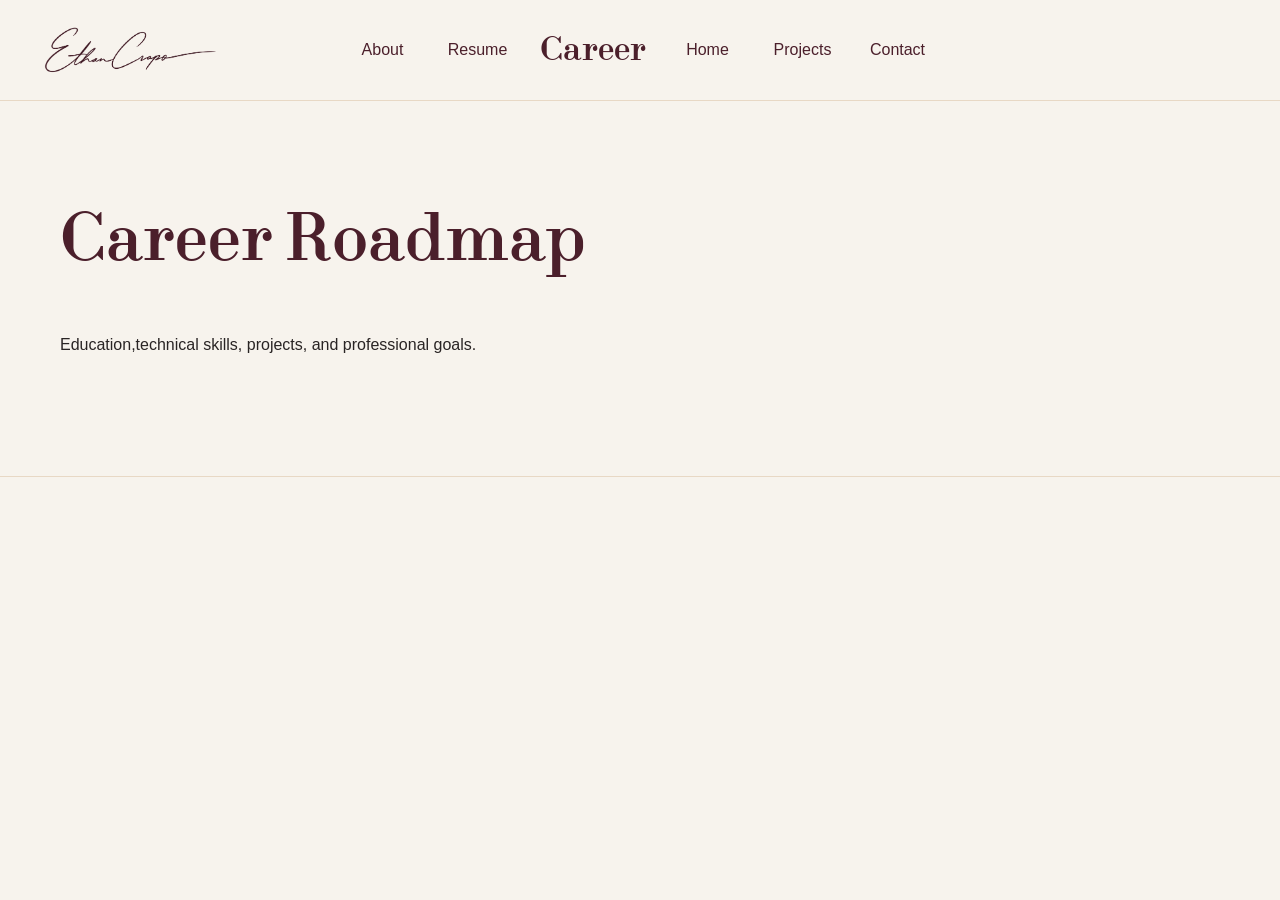
==== career.html @ c2aff4f5 "starting career profile" ====
<!DOCTYPE html>
<html lang="en">
<head>
    <meta charset="UTF-8">
    <meta name="viewport" content="width=device-width, initial-scale=1.0">
    <title>Career | Portfolio</title>
    <link rel="stylesheet" href="style.css">
</head>

<body>

    <header>
    <nav>
        <a href="index.html" class="logo">     
        <img src="images/signature.png" alt="Ethan Crapo Signature">

        </a>

        <div class="nav-links">
            <a href="#about">About</a>
            <a href="#resume">Resume</a>
            <a href="career.html" class="current-page" aria-current="page">Career</a>
            <a href="index.html">Home</a>
            <a href="#projects">Projects</a>
            <a href="#contact">Contact</a>
        </div>
        <button class="menu-toggle" type="button" aria-label="Toggle navigation menu">☰</button>
    </nav>
    </header>

    <main>
        <section class="career-intro">
            <h1>Career Roadmap</h1>
            <p>Education,technical skills, projects, and professional goals.</p>
        </section>
    </main>

    <footer>

    </footer>

</body>
</html>
---- style.css ----
/*IMPLEMENTING FIN SERIF DISPLAY FONT */ 
@font-face {
    font-family:"Fin Serif Display";
    src: url("fonts/FinSerifDisplay-Bold.ttf") format("truetype");
    font-weight: 700;
    font-style: normal;
}

h1 {
    font-family: "Fin Serif Display", Georgia, serif;
}

/*WEBSITE BACKGROUND COLOR*/
body {
    background-color: #f7f3ed;
    color:#292424;
    margin: 0;
}

/*MAIN HEADINGS*/
h1 {
    font-family: "Fin Serif Display", Georgia, serif;
    color: #4b1f2b;
    font-size: 64px;
    margin-top: 0;
}

/*NAVIGATION BAR STYLING*/
nav {
    border-bottom: 1px solid #e8d8c5;
    display: flex; /* Use flexbox for layout */
    justify-content: space-between; /* Space out the items */
    align-items: center; /* Center items vertically */
    padding: 20px 40px; /*creates space inside an element*/
    position: relative;
}

/*PORTFOLIO LOGO*/
.logo {
    font-family: "Fin Serif Display", Georgia, serif;
    font-size: 28px;
    color: #4b1f2b;
    text-decoration: none;
}

/*NAVIGATION LINKS*/
.nav-links {
    display: grid;
    grid-template-columns: 80px 80px 120px 80px 80px 80px;
    align-items: center;
    justify-items: center;
    gap: 15px;
    position: absolute;
    left: 50%;
    transform: translateX(-50%);
}


/* CENTER NAVIGATION LOGO */
.nav-links .logo {
    font-size: 28px;
}

/*MAIN CONTENT*/
main {
    padding:100px 60px; /*creates space inside an element for main text content*/
    max-width: 1400px;
    margin: 0 auto;
}

/*CURRENT PAGE TITLE FONT SIZE*/
.nav-links .current-page {
    font-family: "Fin Serif Display", Georgia, serif;
    font-size: 32px;
    color:#4b1f2b;
    text-decoration: none;
}

/* NAVIGATION LINK FONT */
.nav-links a {
    font-family: "DM Sans", sans-serif;
    color: #4b1f2b;
    text-decoration: none;
    font-size: 16px;
}

/* DEFAULT WEBSITE FONT */
body {
    font-family: "DM Sans", sans-serif;
}

/* SIGNATURE LOGO IMG SIZE */
.logo img {
    width: 180px;
    height: auto;
    display: block;
}

/*HOMEPAGE INTRODUCTORY LABEL */
.eyebrow {
    font-family: "DM Sans", sans-serif;
    font-size: 13px;
    font-weight: 600;
    text-transform: uppercase;
    letter-spacing: 3px;
    color: #806d6d
}

/*HOMEPAGE INTRODUCTION*/
main p:not(.eyebrow) {
    max-width: 650px;
    font-size: 16px;
    line-height: 1.8;
}

/* HOMEPAGE HERO SECTION */
.hero {
    min-height: 50vh;
    display: grid;
    grid-template-columns: 1fr 1fr;
    align-items: center;
    gap: 60px;
}

/* HOMEPAGE ETHAN IMAGE */
.hero-image img {
    width: 100%;
    max-width: 900px;
    height: 550px;
    object-fit: cover;
    object-position:50% 50%;
    border-radius: 8px;
    display: block;
    margin: 0 auto;
    border: 3px solid #4b1f2b;
    padding: 8px;
    background-color: #f7f3ed;
    box-sizing: border-box;
}

/* ADD COLORS TO PROJECT/RESUME BUTTONS */
.hero-button {
    display: inline-block;
    background-color: #4b1f2b;
    color: #ffffff;
    padding: 14px 28px;
    border: 1px solid #4b1f2b;
    border-radius: 4px;
    text-decoration: none;
    font-family: "DM Sans", sans-serif;
    font-size: 14px;
    font-weight: 500;
    transition: 0.3s;
}
.hero-button:hover {
    background-color: #4b1f2b;
    color: #ffffff;
}

.resume-button {
    display: inline-block;
    background-color: transparent;
    color: #4b1f2b;
    padding: 14px 28px;
    border: 1px solid #4b1f2b;
    border-radius: 4px;
    text-decoration: none;
    font-family: "DM Sans", sans-serif;
    font-size: 14px;
    font-weight: 500;
    margin-left: 12px;
    transition: 0.3s;
}
.resume-button:hover {
    background-color: #4b1f2b;
    color: #ffffff;
}

/* hover effect for both buttons so they aren't the same color*/
.hero-text:has(.resume-button:hover) .hero-button {
    background-color: transparent;
    color: #4b1f2b;
}
.hero-text:has(.hero-button:hover) .resume-button {
    background-color: transparent;
    color: #4b1f2b;
}
/* FOOTER */
footer {
    border-top: 1px solid #e8d8c5;
    padding: 25px 40px;
    text-align: center;
    font-family: "DM Sans", sans-serif;
    font-size: 13px;
    color: #4b1f2b;
}
/* TECH SKILLS SECTION HOMEPAGE */
.skills {
    background-color: #f7f3ed;
    padding: 60px 15px;
    padding-left: 0px;
    border-top: 1px solid #e8d8c5;
}

.skills h2 {
    font-family: "Fin Serif Display", Georgia, serif;
    font-size: 42px;
    color: #4b1f2b;
    margin-bottom: 30px;
}

.skill-list {
    list-style-type: none;
    display: flex;
    gap: 25px;
    flex-wrap: wrap;
    padding-left: 0;
}

.skill-list li {
    background-color: #ffffff;
    padding: 12px 20px;
    border: 1px solid #4b1f2b;
    border-radius: 8px;
    color: #4b1f2b;
}

/* EXPERTISE CARDS LAYOUT*/
.expertise-grid {
grid-template-columns: 1fr 1fr 1fr;
display: grid;
gap:25px;
}

.expertise-card {
    background-color:#ffffff;
    padding: 30px;
    border: 1px solid #e8d8c5;
    border-radius: 8px;
    color:#4b1f2b;
}

.expertise-card h3 {
    font-family: "Fin Serif Display",Georgia,serif;
    font-size: 24px;
    color:#4b1f2b;
    margin-bottom: 12px;
}

main .expertise-card p {
    font-size: 15px;
    color: #665a5a;
    line-height: 1.6;
}
/* HIDES BURGER BUTTON ON DESKTOP*/
.menu-toggle {
    display:none;
}

/*MEDIA QUERIES FOR RESPONSIVE DESIGN*/
@media (max-width: 768px) {
    .hero {
        grid-template-columns: 1fr;
        text-align: center;
    }
    .hero-image img {
        max-width: 100%;
    }
nav .nav-links {
        position: static;
        transform: none;
        grid-template-columns: repeat(5, auto);
        gap: 10px;
        display: none;
    }
    .menu-toggle {
        display:block;
}
}
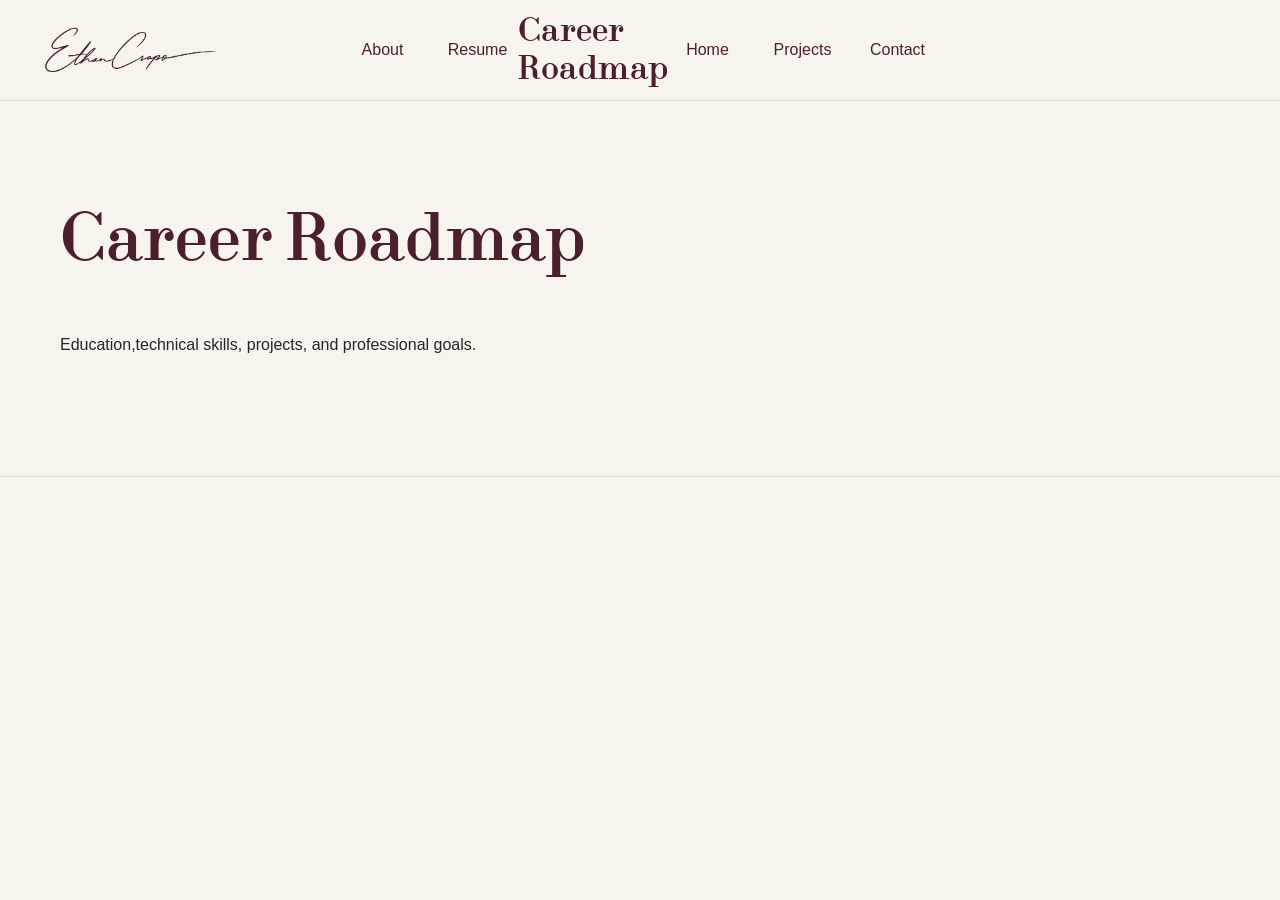
==== commit 61f3963e: "career roadmap change" ====
--- a/career.html
+++ b/career.html
@@ -19,7 +19,7 @@
         <div class="nav-links">
             <a href="#about">About</a>
             <a href="#resume">Resume</a>
-            <a href="career.html" class="current-page" aria-current="page">Career</a>
+            <a href="career.html" class="current-page" aria-current="page">Career Roadmap</a>
             <a href="index.html">Home</a>
             <a href="#projects">Projects</a>
             <a href="#contact">Contact</a>
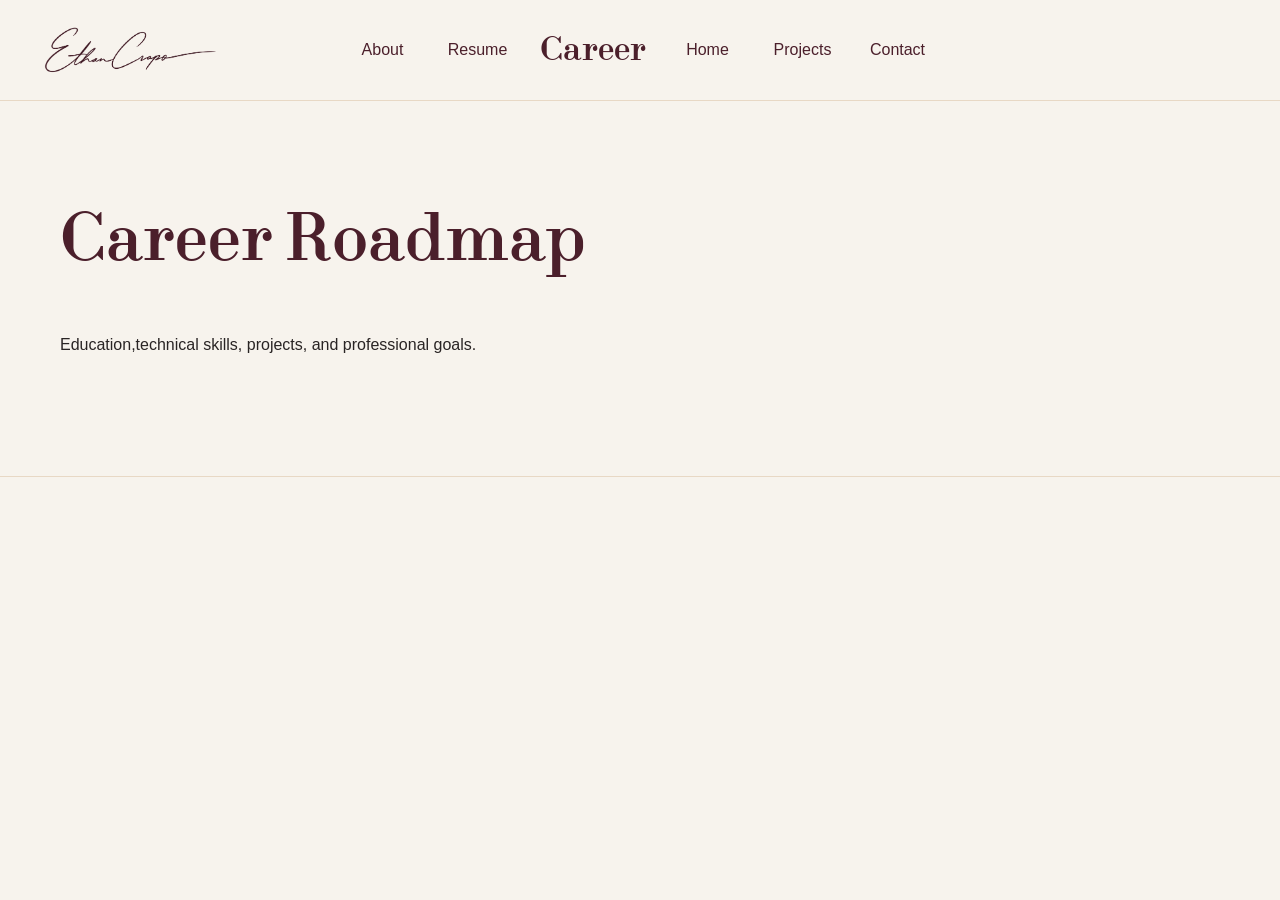
==== commit 953916c7: "nav bar change" ====
--- a/career.html
+++ b/career.html
@@ -19,7 +19,7 @@
         <div class="nav-links">
             <a href="#about">About</a>
             <a href="#resume">Resume</a>
-            <a href="career.html" class="current-page" aria-current="page">Career Roadmap</a>
+            <a href="career.html" class="current-page" aria-current="page">Career</a>
             <a href="index.html">Home</a>
             <a href="#projects">Projects</a>
             <a href="#contact">Contact</a>
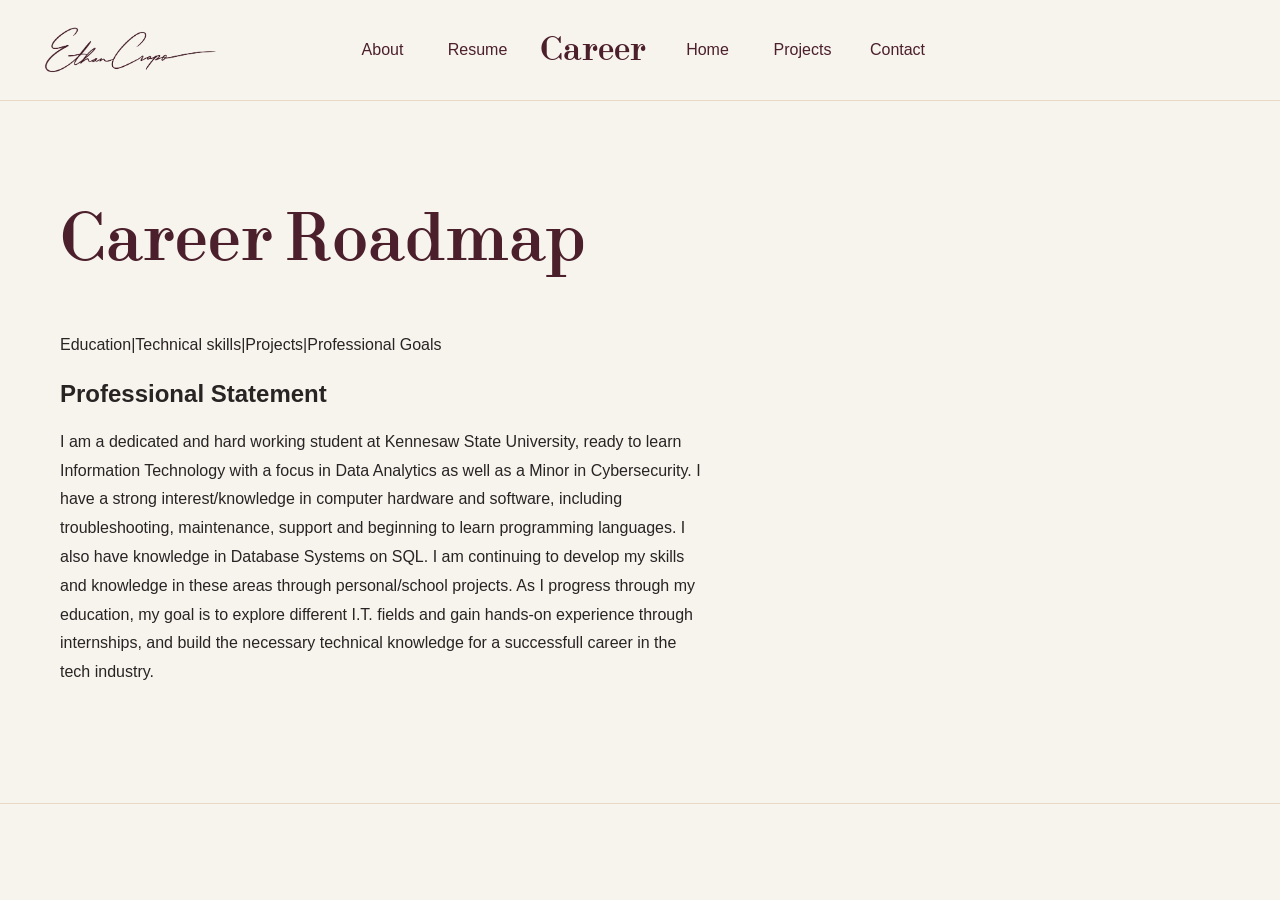
==== commit 38a7dd77: "professional statement" ====
--- a/career.html
+++ b/career.html
@@ -31,7 +31,12 @@
     <main>
         <section class="career-intro">
             <h1>Career Roadmap</h1>
-            <p>Education,technical skills, projects, and professional goals.</p>
+            <p>Education|Technical skills|Projects|Professional Goals</p>
+        </section>
+
+        <section class="professional-statement">
+            <h2>Professional Statement</h2>
+            <p>I am a dedicated and hard working student at Kennesaw State University, ready to learn Information Technology with a focus in Data Analytics as well as a Minor in Cybersecurity. I have a strong interest/knowledge in computer hardware and software, including troubleshooting, maintenance, support and beginning to learn programming languages. I also have knowledge in Database Systems on SQL. I am continuing to develop my skills and knowledge in these areas through personal/school projects. As I progress through my education, my goal is to explore different I.T. fields and gain hands-on experience through internships, and build the necessary technical knowledge for a successfull career in the tech industry.</p>
         </section>
     </main>
 
--- a/style.css
+++ b/style.css
@@ -276,4 +276,9 @@
     .menu-toggle {
         display:block;
 }
+}
+
+/* CAREER PAGE INTRODUCTION */
+.career-intro p{
+    font-size: 18px;
 }
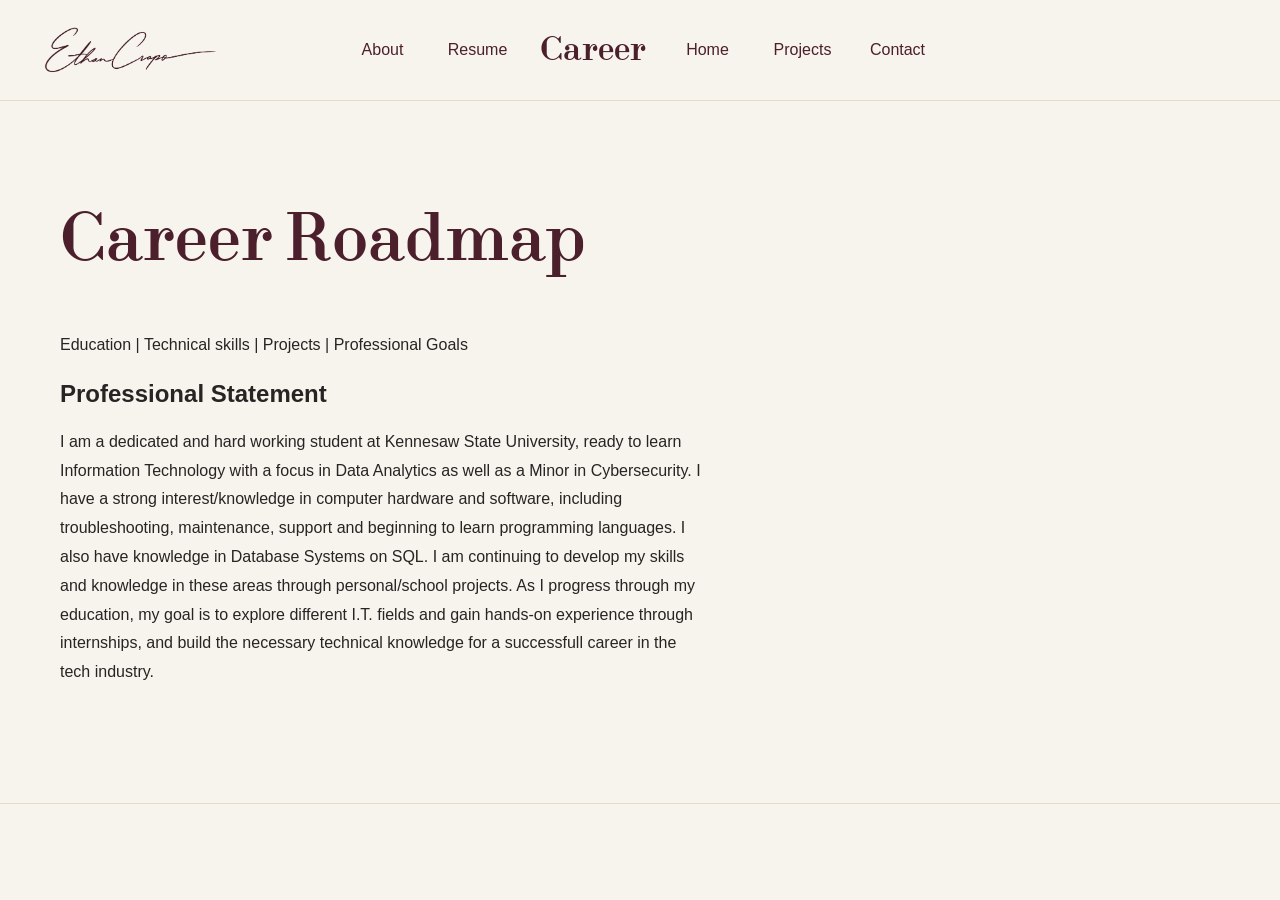
==== commit 74dc2d41: "fix spacing" ====
--- a/career.html
+++ b/career.html
@@ -31,7 +31,7 @@
     <main>
         <section class="career-intro">
             <h1>Career Roadmap</h1>
-            <p>Education|Technical skills|Projects|Professional Goals</p>
+            <p>Education | Technical skills | Projects | Professional Goals</p>
         </section>
 
         <section class="professional-statement">
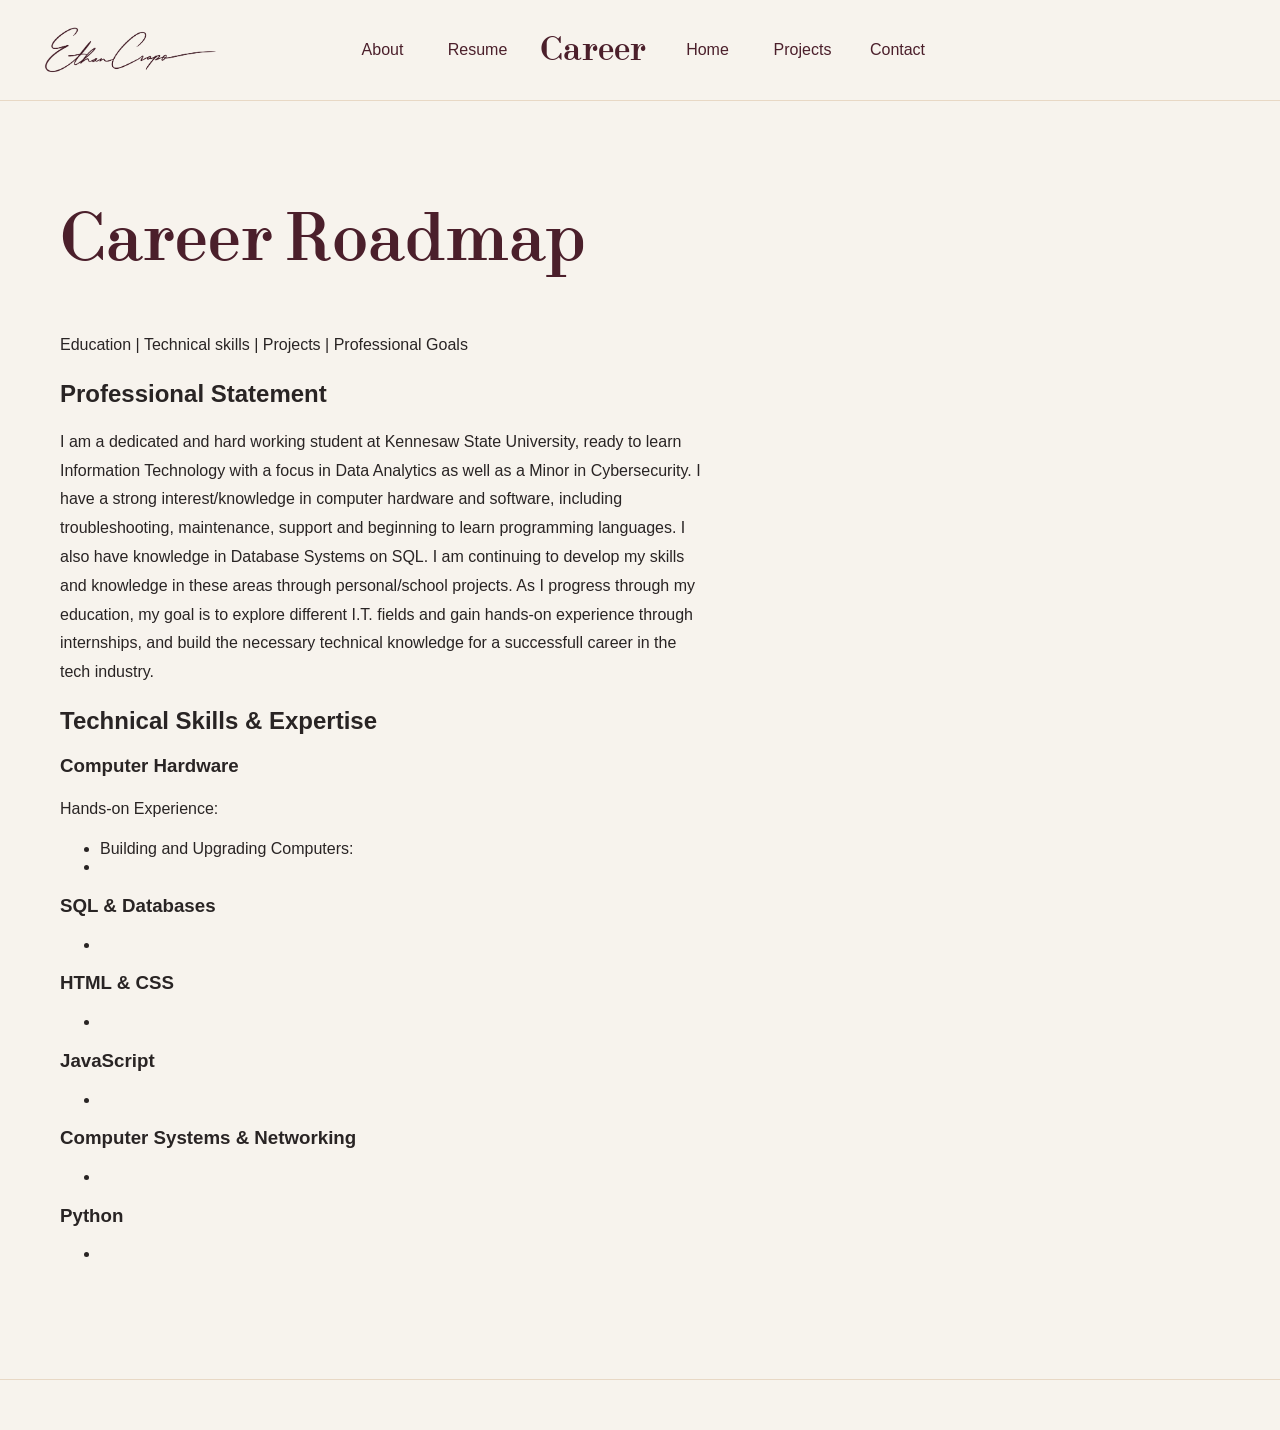
==== commit fcd979fc: "outline of experience" ====
--- a/career.html
+++ b/career.html
@@ -38,6 +38,55 @@
             <h2>Professional Statement</h2>
             <p>I am a dedicated and hard working student at Kennesaw State University, ready to learn Information Technology with a focus in Data Analytics as well as a Minor in Cybersecurity. I have a strong interest/knowledge in computer hardware and software, including troubleshooting, maintenance, support and beginning to learn programming languages. I also have knowledge in Database Systems on SQL. I am continuing to develop my skills and knowledge in these areas through personal/school projects. As I progress through my education, my goal is to explore different I.T. fields and gain hands-on experience through internships, and build the necessary technical knowledge for a successfull career in the tech industry.</p>
         </section>
+
+        <section class="career-skills"> 
+            <h2>Technical Skills & Expertise</h2>
+            <div class="skill-grid">
+                <div class="skill-card">
+                <h3>Computer Hardware</h3>
+                <p>Hands-on Experience:</p>
+                <ul>
+                    <li>Building and Upgrading Computers:</li>
+                    <li></li>
+                </ul>
+            </div>   
+            
+            <div class="skill-card"> 
+                <h3>SQL & Databases</h3>
+                <ul>
+                    <li></li>
+                </ul>
+            </div>
+
+            <div class="skill-card">
+                <h3>HTML & CSS</h3>
+                <ul>
+                    <li></li>
+                </ul>
+            </div>
+        
+            <div class="skill-card">
+                <h3>JavaScript</h3>
+                <ul>
+                    <li></li>
+                </ul>
+            </div> 
+
+            <div class="skill-card">
+                <h3>Computer Systems & Networking</h3>
+                <ul>
+                    <li></li>
+                </ul>
+            </div>    
+
+            <div class="skill-card">
+                <h3>Python</h3>
+                <ul>
+                    <li></li>
+                </ul>
+            </div>
+            
+        </section>
     </main>
 
     <footer>
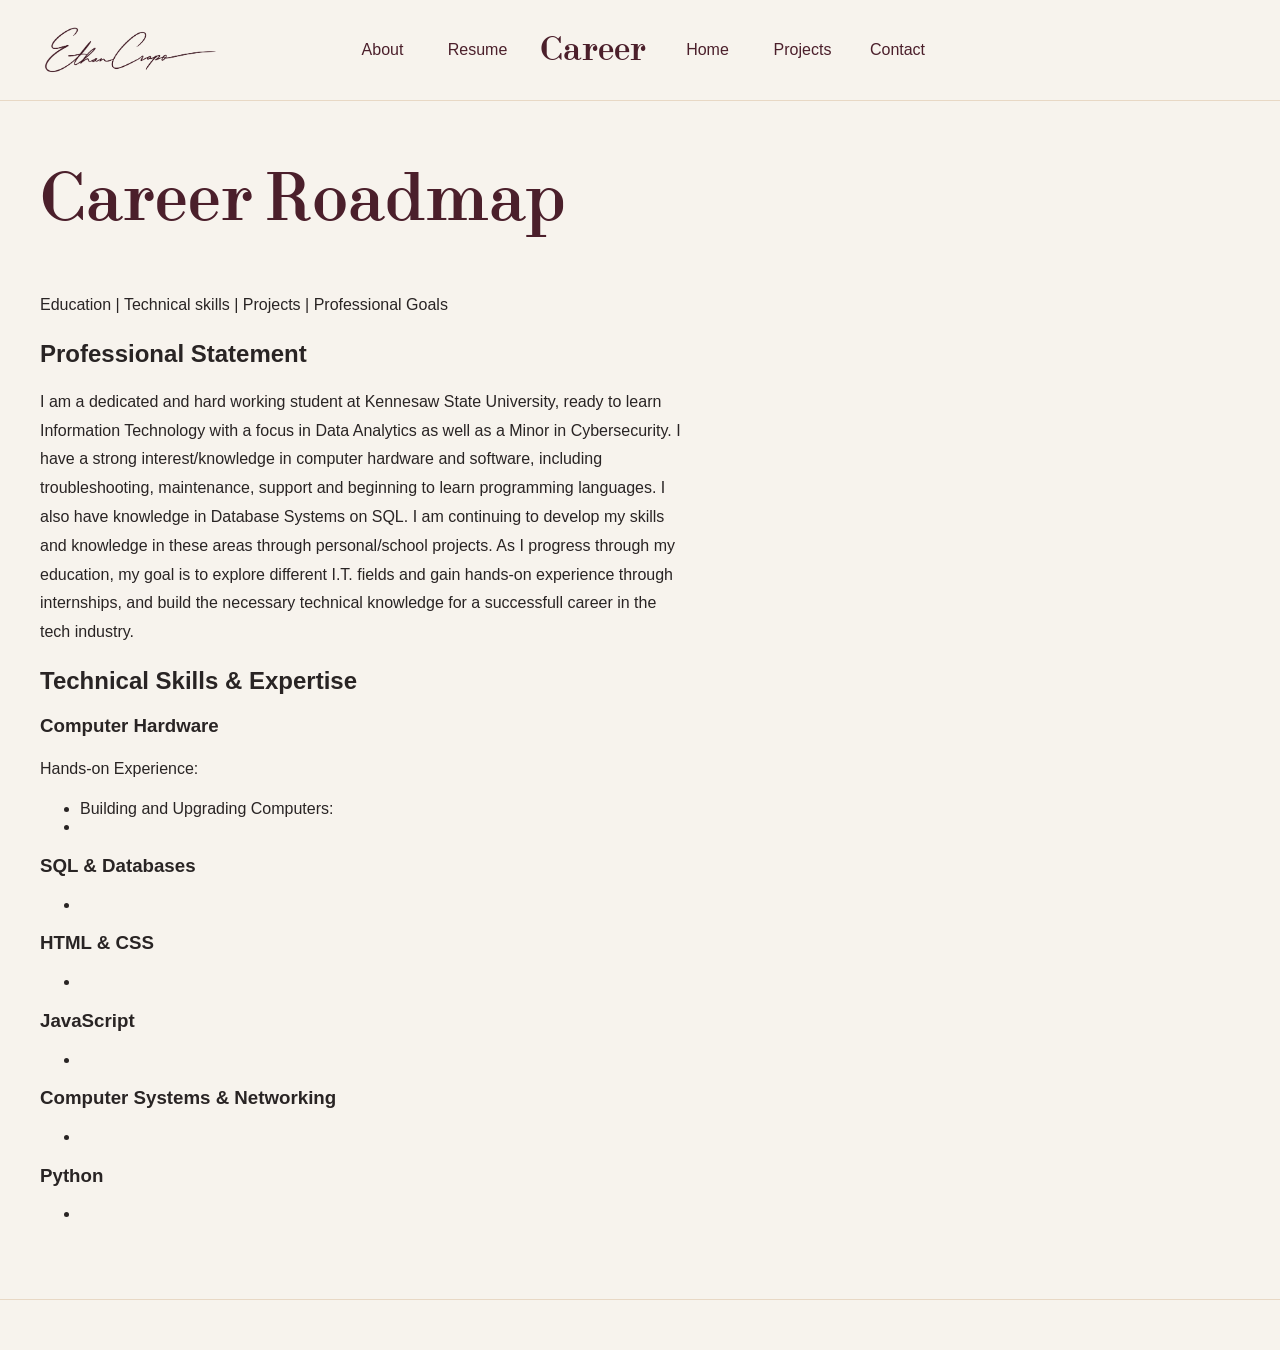
==== commit bce3588c: "margin and layout" ====
--- a/career.html
+++ b/career.html
@@ -28,7 +28,7 @@
     </nav>
     </header>
 
-    <main>
+    <main class="career-page">
         <section class="career-intro">
             <h1>Career Roadmap</h1>
             <p>Education | Technical skills | Projects | Professional Goals</p>
--- a/style.css
+++ b/style.css
@@ -281,4 +281,11 @@
 /* CAREER PAGE INTRODUCTION */
 .career-intro p{
     font-size: 18px;
+}
+
+/* CAREER PAGE CONTENT LAYOUT */
+.career-page {
+    max-width:1200px;
+    margin: 0 auto;
+    padding: 60px 40px;
 }
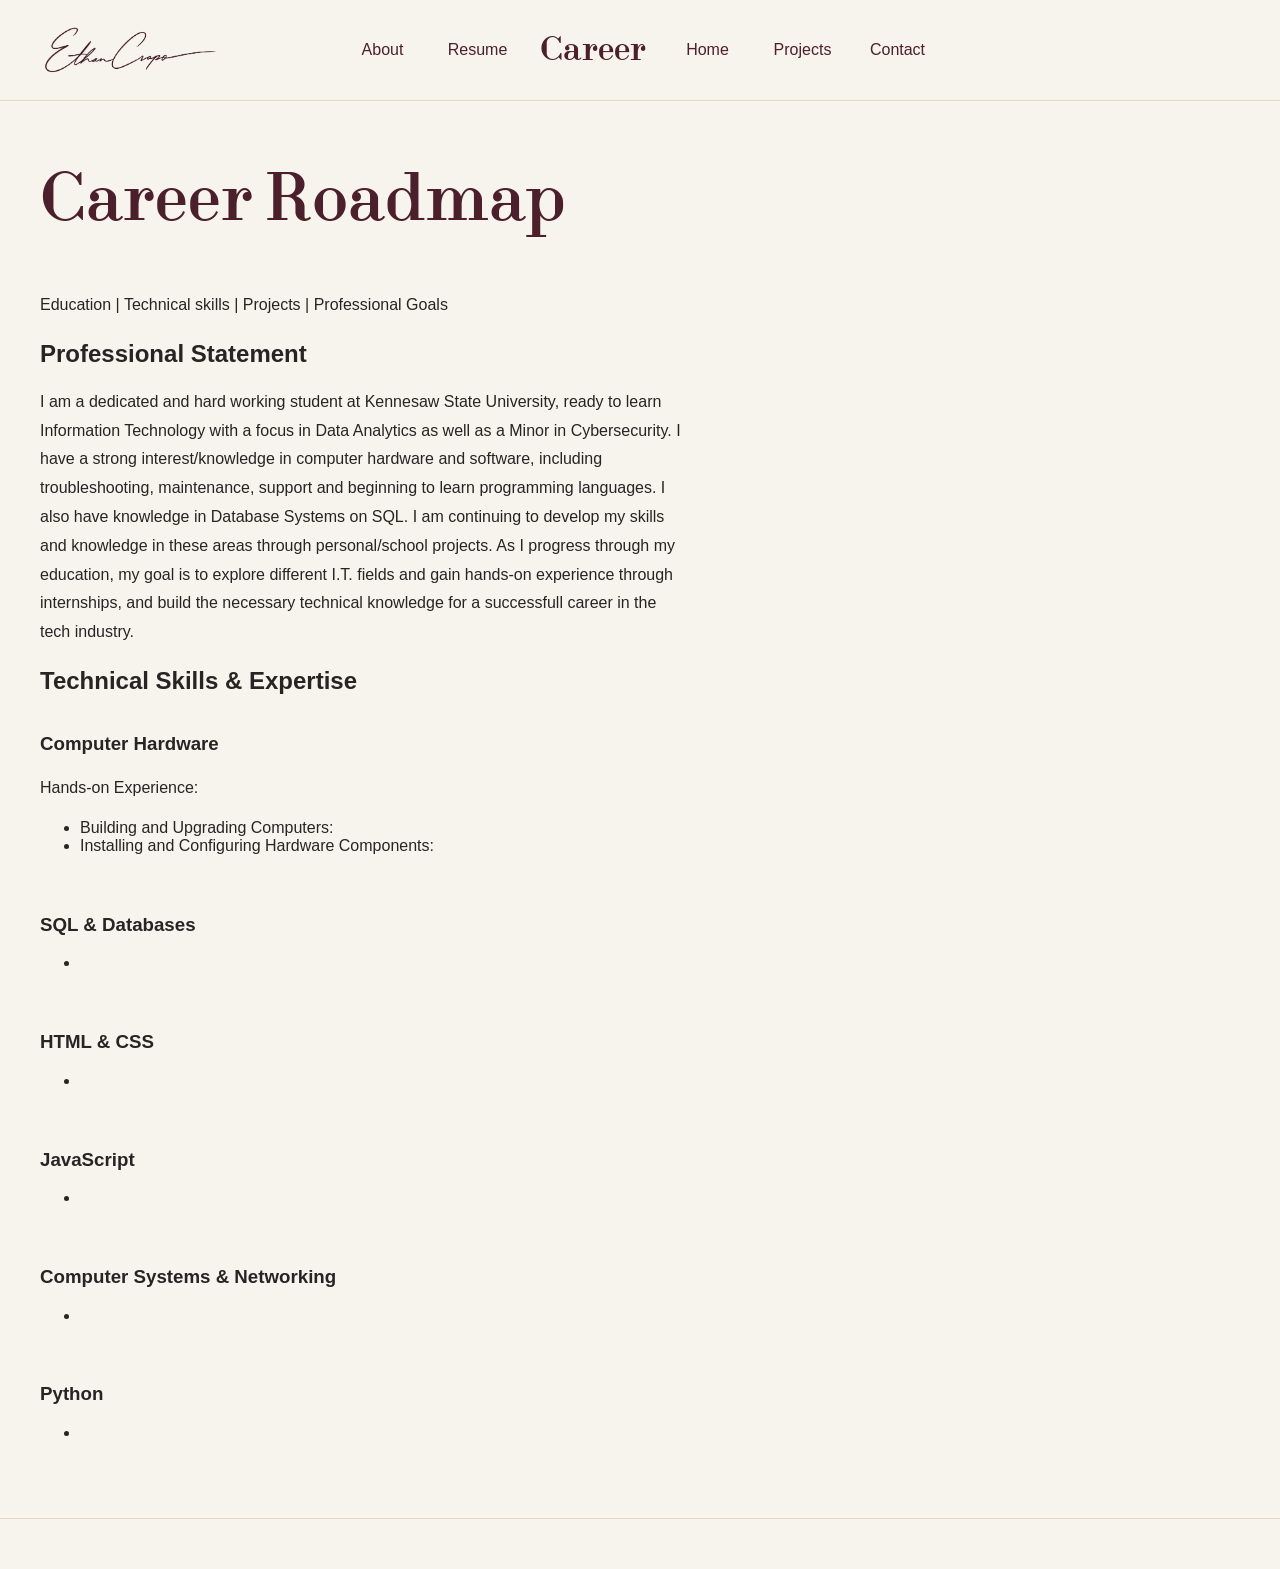
==== commit 029b57e0: "added skill grid" ====
--- a/career.html
+++ b/career.html
@@ -47,7 +47,7 @@
                 <p>Hands-on Experience:</p>
                 <ul>
                     <li>Building and Upgrading Computers:</li>
-                    <li></li>
+                    <li>Installing and Configuring Hardware Components:</li>
                 </ul>
             </div>   
             
@@ -85,6 +85,7 @@
                     <li></li>
                 </ul>
             </div>
+            </div>
             
         </section>
     </main>
--- a/style.css
+++ b/style.css
@@ -223,6 +223,12 @@
     border: 1px solid #4b1f2b;
     border-radius: 8px;
     color: #4b1f2b;
+}
+
+.skill-grid {
+    display: grid;
+    grid-tempaate-columns: repeat(3, 1fr);
+    gap: 24px;
 }
 
 /* EXPERTISE CARDS LAYOUT*/
